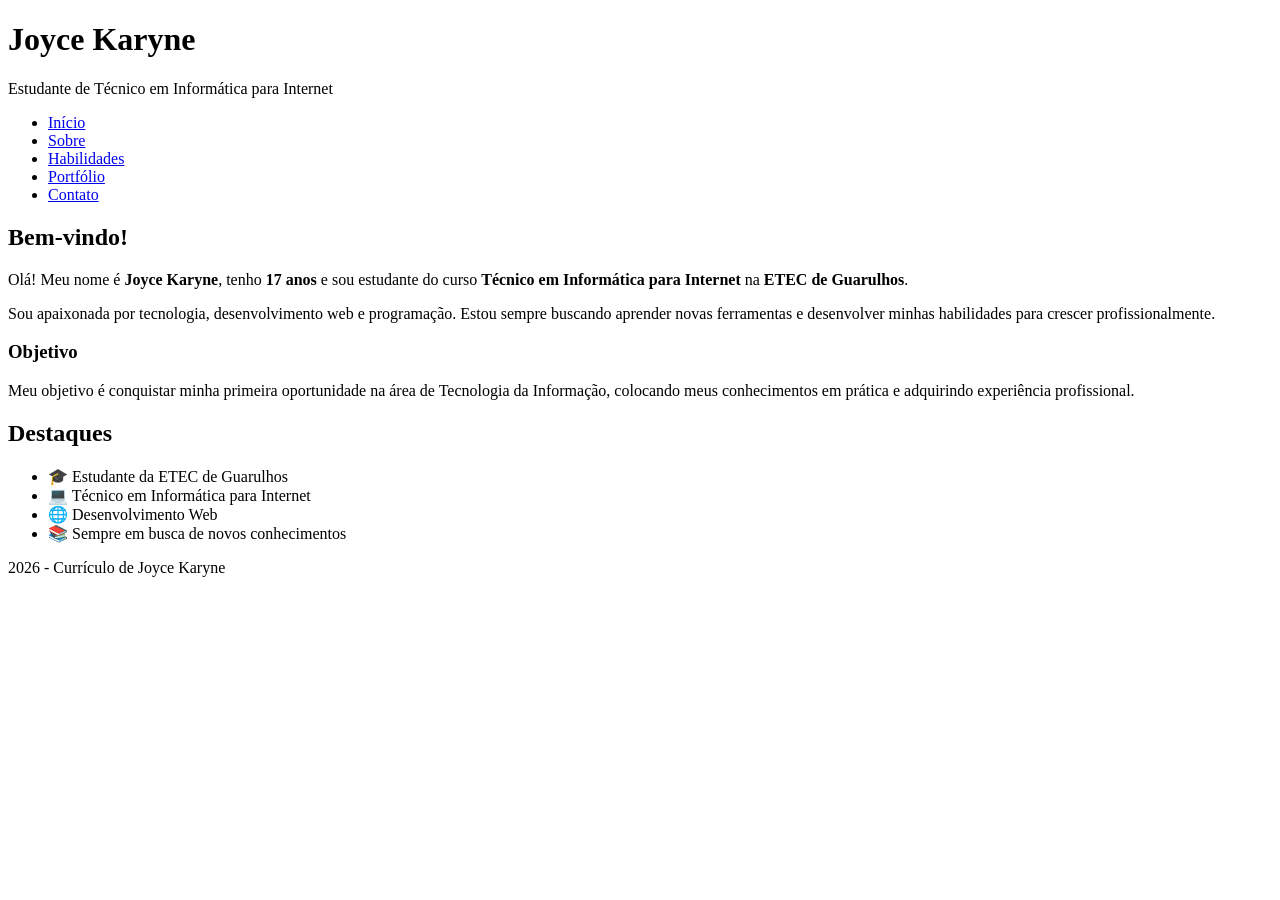
==== index.html @ d5ab7621 "Add files via upload" ====
<!DOCTYPE html>
<html lang="pt-BR">
<head>
    <meta charset="UTF-8">
    <meta name="viewport" content="width=device-width, initial-scale=1.0">
    <title>Currículo - Joyce Karyne</title>
    <link rel="stylesheet" href="assets/css/style.css">
</head>
<body>

<header>
    <h1>Joyce Karyne</h1>
    <p>Estudante de Técnico em Informática para Internet</p>
</header>

<nav>
    <ul>
        <li><a href="index.html">Início</a></li>
        <li><a href="sobre.html">Sobre</a></li>
        <li><a href="habilidades.html">Habilidades</a></li>
        <li><a href="portfolio.html">Portfólio</a></li>
        <li><a href="contato.html">Contato</a></li>
    </ul>
</nav>

<main>

<section class="card">
    <h2>Bem-vindo!</h2>

    <p>
        Olá! Meu nome é <strong>Joyce Karyne</strong>, tenho
        <strong>17 anos</strong> e sou estudante do curso
        <strong>Técnico em Informática para Internet</strong>
        na <strong>ETEC de Guarulhos</strong>.
    </p>

    <p>
        Sou apaixonada por tecnologia, desenvolvimento web e programação.
        Estou sempre buscando aprender novas ferramentas e desenvolver
        minhas habilidades para crescer profissionalmente.
    </p>

    <h3>Objetivo</h3>

    <p>
        Meu objetivo é conquistar minha primeira oportunidade na área
        de Tecnologia da Informação, colocando meus conhecimentos em
        prática e adquirindo experiência profissional.
    </p>
</section>

<section class="card">
    <h2>Destaques</h2>

    <ul>
        <li>🎓 Estudante da ETEC de Guarulhos</li>
        <li>💻 Técnico em Informática para Internet</li>
        <li>🌐 Desenvolvimento Web</li>
        <li>📚 Sempre em busca de novos conhecimentos</li>
    </ul>
</section>

</main>

<footer>
    <p> 2026 - Currículo de Joyce Karyne</p>
</footer>

</body>
</html>
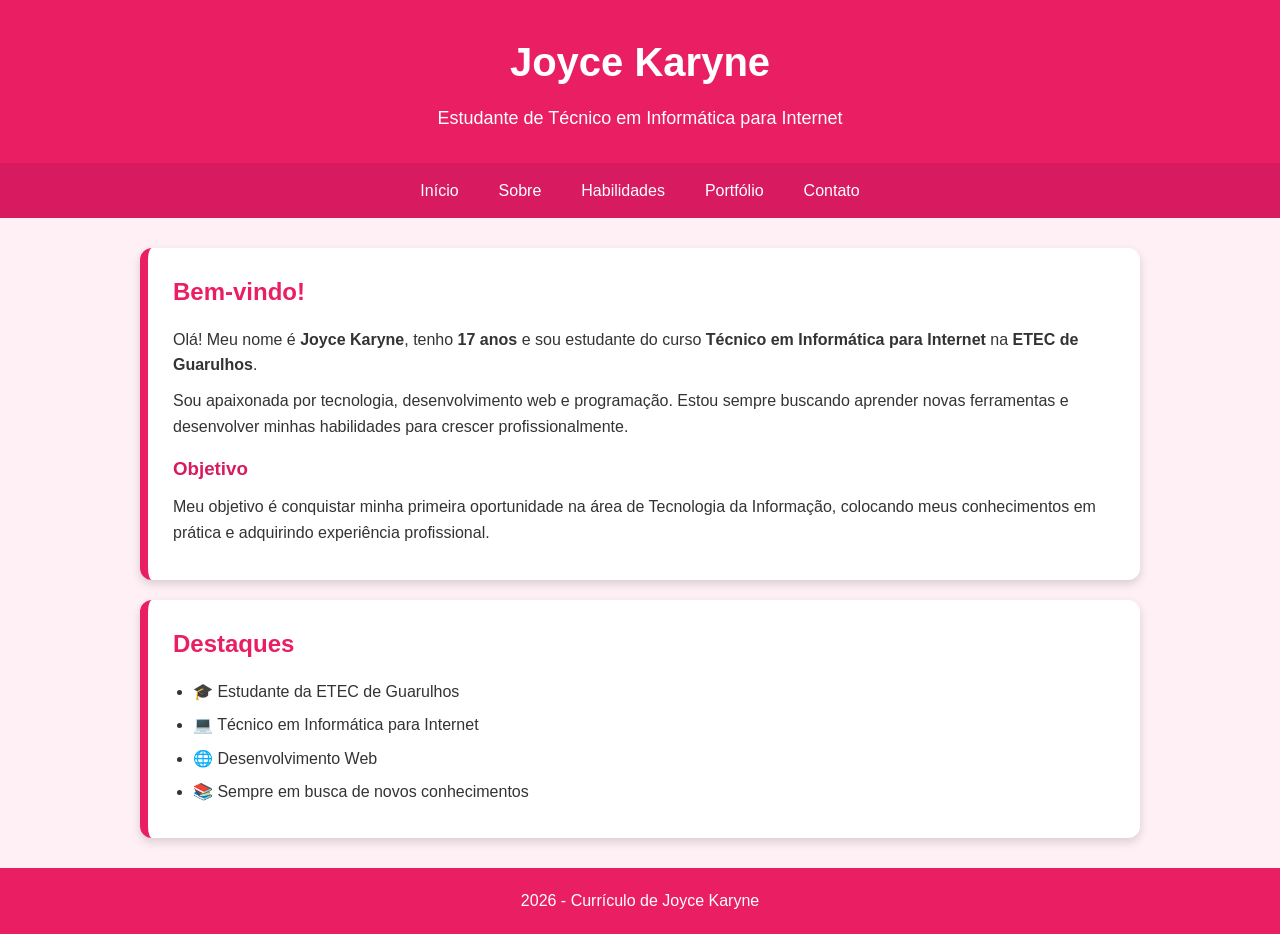
==== commit 93352a96: "Fix HTML structure and update stylesheet link" ====
--- a/index.html
+++ b/index.html
@@ -4,7 +4,7 @@
     <meta charset="UTF-8">
     <meta name="viewport" content="width=device-width, initial-scale=1.0">
     <title>Currículo - Joyce Karyne</title>
-    <link rel="stylesheet" href="assets/css/style.css">
+    <link rel="stylesheet" href="style.css">
 </head>
 <body>
 
@@ -68,4 +68,4 @@
 </footer>
 
 </body>
-</html>+</html>
--- a/style.css
+++ b/style.css
@@ -0,0 +1,156 @@
+*{
+    margin:0;
+    padding:0;
+    box-sizing:border-box;
+    font-family:Arial, Helvetica, sans-serif;
+}
+
+body{
+    background:#fff0f5;
+    color:#333;
+    line-height:1.6;
+}
+
+/* Cabeçalho */
+header{
+    background:#e91e63;
+    color:white;
+    text-align:center;
+    padding:30px 20px;
+}
+
+header h1{
+    font-size:40px;
+}
+
+header p{
+    font-size:18px;
+    margin-top:10px;
+}
+
+/* Menu */
+nav{
+    background:#d81b60;
+}
+
+nav ul{
+    list-style:none;
+    display:flex;
+    justify-content:center;
+    flex-wrap:wrap;
+}
+
+nav ul li{
+    margin:0;
+}
+
+nav ul li a{
+    display:block;
+    color:white;
+    text-decoration:none;
+    padding:15px 20px;
+    transition:0.3s;
+}
+
+nav ul li a:hover{
+    background:#c2185b;
+}
+
+/* Conteúdo */
+main{
+    width:90%;
+    max-width:1000px;
+    margin:30px auto;
+}
+
+.card{
+    background:white;
+    margin-bottom:20px;
+    padding:25px;
+    border-radius:12px;
+    box-shadow:0 4px 10px rgba(0,0,0,0.15);
+    border-left:8px solid #e91e63;
+}
+
+.card h2{
+    color:#e91e63;
+    margin-bottom:15px;
+}
+
+.card h3{
+    color:#d81b60;
+    margin:15px 0 10px;
+}
+
+.card p{
+    margin-bottom:10px;
+}
+
+.card ul{
+    margin-left:20px;
+}
+
+.card li{
+    margin-bottom:8px;
+}
+
+/* Formulário */
+input,
+textarea{
+    width:100%;
+    padding:10px;
+    border:2px solid #f8bbd0;
+    border-radius:8px;
+    margin-top:5px;
+}
+
+input:focus,
+textarea:focus{
+    outline:none;
+    border-color:#e91e63;
+}
+
+button{
+    background:#e91e63;
+    color:white;
+    border:none;
+    padding:12px 25px;
+    border-radius:8px;
+    cursor:pointer;
+    font-size:16px;
+    transition:0.3s;
+}
+
+button:hover{
+    background:#c2185b;
+}
+
+/* Rodapé */
+footer{
+    background:#e91e63;
+    color:white;
+    text-align:center;
+    padding:20px;
+    margin-top:30px;
+}
+
+/* Responsividade */
+@media(max-width:768px){
+
+    header h1{
+        font-size:30px;
+    }
+
+    nav ul{
+        flex-direction:column;
+    }
+
+    nav ul li a{
+        text-align:center;
+        border-top:1px solid rgba(255,255,255,0.2);
+    }
+
+    .card{
+        padding:20px;
+    }
+}
